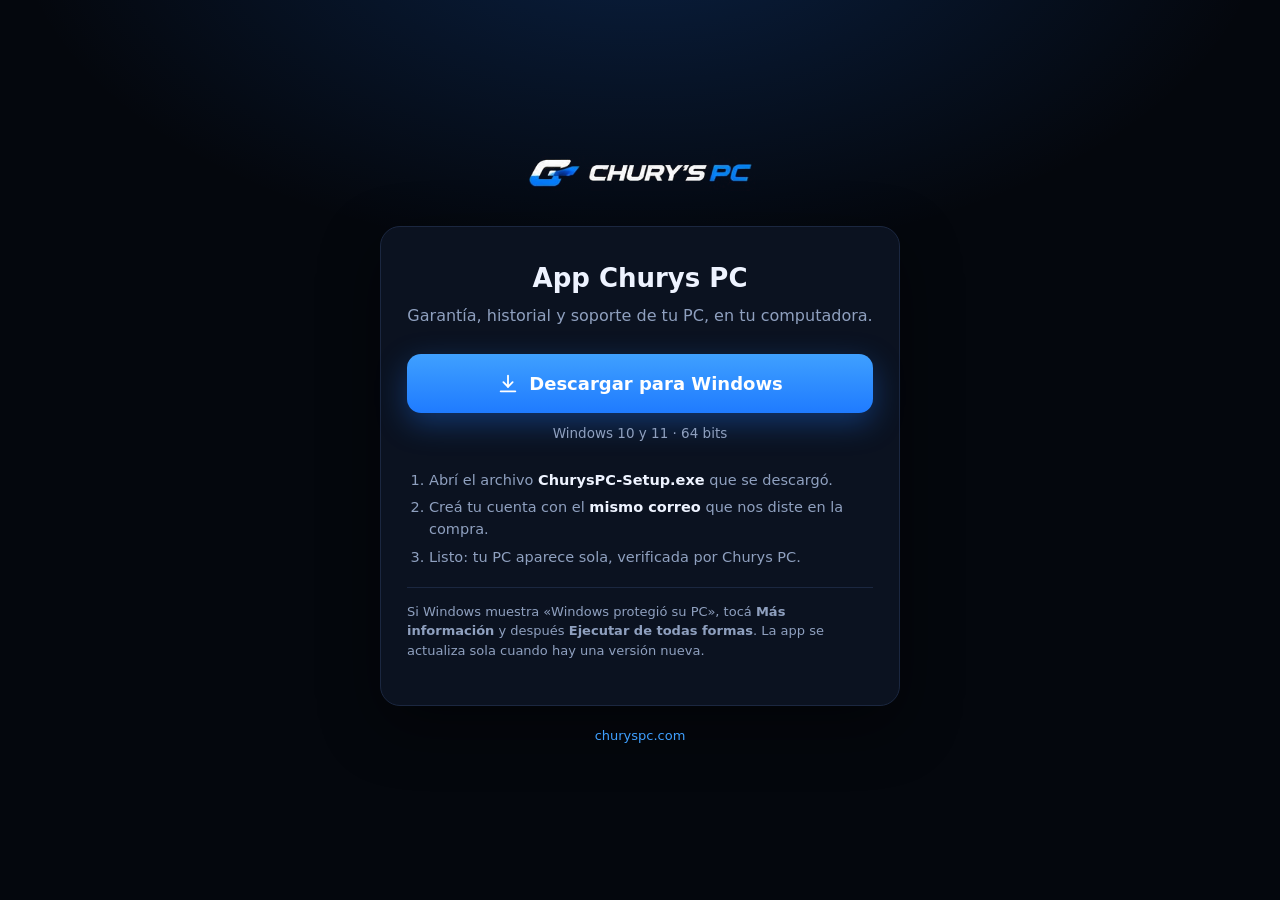
==== docs/index.html @ 482cc327 "Pagina de descarga del instalador (GitHub Pages, carpeta docs) Co-Authored-By: Claude Opus 5.5 <nore" ====
<!doctype html>
<html lang="es">
<head>
<meta charset="utf-8">
<meta name="viewport" content="width=device-width, initial-scale=1">
<title>Descargar Churys PC</title>
<meta name="description" content="Descargá la app Churys PC para Windows: garantía, historial y soporte de tu PC.">
<link rel="icon" href="logo-g.png">
<style>
  :root { --bg: #04070d; --card: #0b1220; --line: #1b2740; --text: #eef3ff; --muted: #8fa0bf; --acc: #1f7bff; --acc2: #3fa0ff; }
  * { box-sizing: border-box; }
  body { margin: 0; min-height: 100vh; display: flex; align-items: center; justify-content: center; padding: 24px 16px;
    background: radial-gradient(900px 500px at 50% -10%, rgba(31,123,255,.22), transparent 70%), var(--bg);
    color: var(--text); font: 16px/1.5 "Segoe UI", system-ui, -apple-system, Roboto, Arial, sans-serif; }
  main { width: 100%; max-width: 520px; text-align: center; }
  .logo { mix-blend-mode: lighten; width: 230px; max-width: 70%; height: auto; margin-bottom: 28px; }
  .card { background: var(--card); border: 1px solid var(--line); border-radius: 20px; padding: 32px 26px; box-shadow: 0 20px 60px rgba(0,0,0,.45); }
  h1 { font-size: 26px; margin: 0 0 6px; }
  .sub { color: var(--muted); margin: 0 0 26px; }
  .btn { display: inline-flex; align-items: center; gap: 10px; justify-content: center; width: 100%; padding: 16px 20px; border-radius: 14px;
    background: linear-gradient(180deg, var(--acc2), var(--acc)); color: #fff; font-weight: 700; font-size: 18px; text-decoration: none;
    box-shadow: 0 10px 30px rgba(31,123,255,.35); transition: transform .15s, box-shadow .15s; }
  .btn:hover { transform: translateY(-1px); box-shadow: 0 14px 36px rgba(31,123,255,.5); }
  .btn svg { width: 22px; height: 22px; }
  .meta { color: var(--muted); font-size: 13.5px; margin-top: 10px; min-height: 20px; }
  .movil { display: none; background: rgba(255,190,60,.1); border: 1px solid rgba(255,190,60,.4); border-radius: 12px; padding: 12px 14px; margin-bottom: 18px; font-size: 14.5px; }
  .es-movil .movil { display: block; }
  ol { text-align: left; color: var(--muted); padding-left: 22px; margin: 26px 0 0; font-size: 14.5px; }
  ol li { margin: 6px 0; }
  ol b { color: var(--text); }
  .nota { margin-top: 18px; text-align: left; font-size: 13px; color: var(--muted); border-top: 1px solid var(--line); padding-top: 14px; }
  footer { margin-top: 20px; color: var(--muted); font-size: 13px; }
  footer a { color: var(--acc2); text-decoration: none; }
</style>
</head>
<body>
<main>
  <img class="logo" src="logo.png" alt="CHURY'S PC">
  <div class="card">
    <h1>App Churys PC</h1>
    <p class="sub">Garantía, historial y soporte de tu PC, en tu computadora.</p>
    <div class="movil">Esta app es para <b>PC con Windows</b>. Abrí este link desde tu computadora para instalarla.</div>
    <a class="btn" id="bajar" href="https://github.com/churys-pc/churys-pc/releases/latest/download/ChurysPC-Setup.exe">
      <svg viewBox="0 0 24 24" fill="none" stroke="currentColor" stroke-width="2" stroke-linecap="round" stroke-linejoin="round"><path d="M12 3v12"/><path d="M7 10l5 5 5-5"/><path d="M4 20h16"/></svg>
      Descargar para Windows
    </a>
    <div class="meta" id="meta">Windows 10 y 11 · 64 bits</div>
    <ol>
      <li>Abrí el archivo <b>ChurysPC-Setup.exe</b> que se descargó.</li>
      <li>Creá tu cuenta con el <b>mismo correo</b> que nos diste en la compra.</li>
      <li>Listo: tu PC aparece sola, verificada por Churys PC.</li>
    </ol>
    <p class="nota">Si Windows muestra «Windows protegió su PC», tocá <b>Más información</b> y después <b>Ejecutar de todas formas</b>. La app se actualiza sola cuando hay una versión nueva.</p>
  </div>
  <footer><a href="https://churyspc.com">churyspc.com</a></footer>
</main>
<script>
  // en el celular: aviso de que la app es para Windows
  if (/Android|iPhone|iPad|iPod/i.test(navigator.userAgent)) document.body.classList.add('es-movil');
  // versión y tamaño de la última publicación (si GitHub no responde, queda el texto por defecto)
  fetch('https://api.github.com/repos/churys-pc/churys-pc/releases/latest')
    .then(r => r.ok ? r.json() : null)
    .then(rel => {
      const a = rel && (rel.assets || []).find(x => x.name === 'ChurysPC-Setup.exe');
      if (a) document.getElementById('meta').textContent = 'Versión ' + rel.tag_name.replace(/^v/, '') + ' · ' + Math.round(a.size / 1048576) + ' MB · Windows 10 y 11 · 64 bits';
    })
    .catch(() => {});
</script>
</body>
</html>
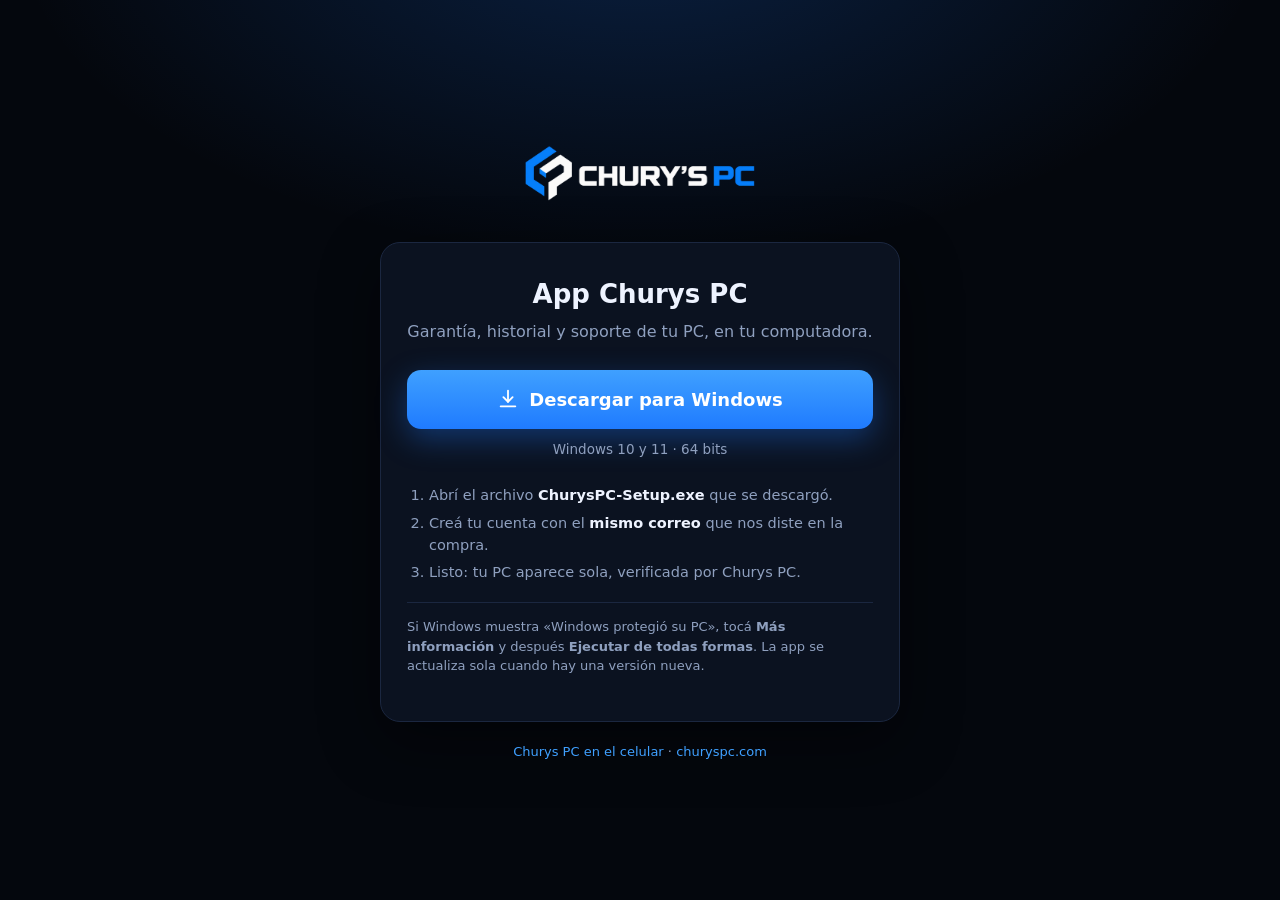
==== commit 2da0c658: "Pagina de descarga: index.html" ====
--- a/docs/index.html
+++ b/docs/index.html
@@ -1,70 +1,71 @@
-<!doctype html>
-<html lang="es">
-<head>
-<meta charset="utf-8">
-<meta name="viewport" content="width=device-width, initial-scale=1">
-<title>Descargar Churys PC</title>
-<meta name="description" content="Descargá la app Churys PC para Windows: garantía, historial y soporte de tu PC.">
-<link rel="icon" href="logo-g.png">
-<style>
-  :root { --bg: #04070d; --card: #0b1220; --line: #1b2740; --text: #eef3ff; --muted: #8fa0bf; --acc: #1f7bff; --acc2: #3fa0ff; }
-  * { box-sizing: border-box; }
-  body { margin: 0; min-height: 100vh; display: flex; align-items: center; justify-content: center; padding: 24px 16px;
-    background: radial-gradient(900px 500px at 50% -10%, rgba(31,123,255,.22), transparent 70%), var(--bg);
-    color: var(--text); font: 16px/1.5 "Segoe UI", system-ui, -apple-system, Roboto, Arial, sans-serif; }
-  main { width: 100%; max-width: 520px; text-align: center; }
-  .logo { mix-blend-mode: lighten; width: 230px; max-width: 70%; height: auto; margin-bottom: 28px; }
-  .card { background: var(--card); border: 1px solid var(--line); border-radius: 20px; padding: 32px 26px; box-shadow: 0 20px 60px rgba(0,0,0,.45); }
-  h1 { font-size: 26px; margin: 0 0 6px; }
-  .sub { color: var(--muted); margin: 0 0 26px; }
-  .btn { display: inline-flex; align-items: center; gap: 10px; justify-content: center; width: 100%; padding: 16px 20px; border-radius: 14px;
-    background: linear-gradient(180deg, var(--acc2), var(--acc)); color: #fff; font-weight: 700; font-size: 18px; text-decoration: none;
-    box-shadow: 0 10px 30px rgba(31,123,255,.35); transition: transform .15s, box-shadow .15s; }
-  .btn:hover { transform: translateY(-1px); box-shadow: 0 14px 36px rgba(31,123,255,.5); }
-  .btn svg { width: 22px; height: 22px; }
-  .meta { color: var(--muted); font-size: 13.5px; margin-top: 10px; min-height: 20px; }
-  .movil { display: none; background: rgba(255,190,60,.1); border: 1px solid rgba(255,190,60,.4); border-radius: 12px; padding: 12px 14px; margin-bottom: 18px; font-size: 14.5px; }
-  .es-movil .movil { display: block; }
-  ol { text-align: left; color: var(--muted); padding-left: 22px; margin: 26px 0 0; font-size: 14.5px; }
-  ol li { margin: 6px 0; }
-  ol b { color: var(--text); }
-  .nota { margin-top: 18px; text-align: left; font-size: 13px; color: var(--muted); border-top: 1px solid var(--line); padding-top: 14px; }
-  footer { margin-top: 20px; color: var(--muted); font-size: 13px; }
-  footer a { color: var(--acc2); text-decoration: none; }
-</style>
-</head>
-<body>
-<main>
-  <img class="logo" src="logo.png" alt="CHURY'S PC">
-  <div class="card">
-    <h1>App Churys PC</h1>
-    <p class="sub">Garantía, historial y soporte de tu PC, en tu computadora.</p>
-    <div class="movil">Esta app es para <b>PC con Windows</b>. Abrí este link desde tu computadora para instalarla.</div>
-    <a class="btn" id="bajar" href="https://github.com/churys-pc/churys-pc/releases/latest/download/ChurysPC-Setup.exe">
-      <svg viewBox="0 0 24 24" fill="none" stroke="currentColor" stroke-width="2" stroke-linecap="round" stroke-linejoin="round"><path d="M12 3v12"/><path d="M7 10l5 5 5-5"/><path d="M4 20h16"/></svg>
-      Descargar para Windows
-    </a>
-    <div class="meta" id="meta">Windows 10 y 11 · 64 bits</div>
-    <ol>
-      <li>Abrí el archivo <b>ChurysPC-Setup.exe</b> que se descargó.</li>
-      <li>Creá tu cuenta con el <b>mismo correo</b> que nos diste en la compra.</li>
-      <li>Listo: tu PC aparece sola, verificada por Churys PC.</li>
-    </ol>
-    <p class="nota">Si Windows muestra «Windows protegió su PC», tocá <b>Más información</b> y después <b>Ejecutar de todas formas</b>. La app se actualiza sola cuando hay una versión nueva.</p>
-  </div>
-  <footer><a href="https://churyspc.com">churyspc.com</a></footer>
-</main>
-<script>
-  // en el celular: aviso de que la app es para Windows
-  if (/Android|iPhone|iPad|iPod/i.test(navigator.userAgent)) document.body.classList.add('es-movil');
-  // versión y tamaño de la última publicación (si GitHub no responde, queda el texto por defecto)
-  fetch('https://api.github.com/repos/churys-pc/churys-pc/releases/latest')
-    .then(r => r.ok ? r.json() : null)
-    .then(rel => {
-      const a = rel && (rel.assets || []).find(x => x.name === 'ChurysPC-Setup.exe');
-      if (a) document.getElementById('meta').textContent = 'Versión ' + rel.tag_name.replace(/^v/, '') + ' · ' + Math.round(a.size / 1048576) + ' MB · Windows 10 y 11 · 64 bits';
-    })
-    .catch(() => {});
-</script>
-</body>
-</html>
+<!doctype html>
+<html lang="es">
+<head>
+<meta charset="utf-8">
+<meta name="viewport" content="width=device-width, initial-scale=1">
+<title>Descargar Churys PC</title>
+<meta name="description" content="Descargá la app Churys PC para Windows: garantía, historial y soporte de tu PC.">
+<link rel="icon" href="logo-g.png">
+<style>
+  :root { --bg: #04070d; --card: #0b1220; --line: #1b2740; --text: #eef3ff; --muted: #8fa0bf; --acc: #1f7bff; --acc2: #3fa0ff; }
+  * { box-sizing: border-box; }
+  body { margin: 0; min-height: 100vh; display: flex; align-items: center; justify-content: center; padding: 24px 16px;
+    background: radial-gradient(900px 500px at 50% -10%, rgba(31,123,255,.22), transparent 70%), var(--bg);
+    color: var(--text); font: 16px/1.5 "Segoe UI", system-ui, -apple-system, Roboto, Arial, sans-serif; }
+  main { width: 100%; max-width: 520px; text-align: center; }
+  .logo { mix-blend-mode: lighten; width: 230px; max-width: 70%; height: auto; margin-bottom: 28px; }
+  .card { background: var(--card); border: 1px solid var(--line); border-radius: 20px; padding: 32px 26px; box-shadow: 0 20px 60px rgba(0,0,0,.45); }
+  h1 { font-size: 26px; margin: 0 0 6px; }
+  .sub { color: var(--muted); margin: 0 0 26px; }
+  .btn { display: inline-flex; align-items: center; gap: 10px; justify-content: center; width: 100%; padding: 16px 20px; border-radius: 14px;
+    background: linear-gradient(180deg, var(--acc2), var(--acc)); color: #fff; font-weight: 700; font-size: 18px; text-decoration: none;
+    box-shadow: 0 10px 30px rgba(31,123,255,.35); transition: transform .15s, box-shadow .15s; }
+  .btn:hover { transform: translateY(-1px); box-shadow: 0 14px 36px rgba(31,123,255,.5); }
+  .btn svg { width: 22px; height: 22px; }
+  .meta { color: var(--muted); font-size: 13.5px; margin-top: 10px; min-height: 20px; }
+  .movil { display: none; background: rgba(255,190,60,.1); border: 1px solid rgba(255,190,60,.4); border-radius: 12px; padding: 12px 14px; margin-bottom: 18px; font-size: 14.5px; }
+  .es-movil .movil { display: block; }
+  .btn-cel { display: inline-block; margin-top: 10px; padding: 10px 14px; border-radius: 10px; background: #1f7bff; color: #fff; font-weight: 700; text-decoration: none; }
+  ol { text-align: left; color: var(--muted); padding-left: 22px; margin: 26px 0 0; font-size: 14.5px; }
+  ol li { margin: 6px 0; }
+  ol b { color: var(--text); }
+  .nota { margin-top: 18px; text-align: left; font-size: 13px; color: var(--muted); border-top: 1px solid var(--line); padding-top: 14px; }
+  footer { margin-top: 20px; color: var(--muted); font-size: 13px; }
+  footer a { color: var(--acc2); text-decoration: none; }
+</style>
+</head>
+<body>
+<main>
+  <img class="logo" src="logo.png" alt="CHURY'S PC">
+  <div class="card">
+    <h1>App Churys PC</h1>
+    <p class="sub">Garantía, historial y soporte de tu PC, en tu computadora.</p>
+    <div class="movil">Esta app es para <b>PC con Windows</b>: abrí este link desde tu computadora para instalarla.<br><a class="btn-cel" href="app/">📱 Abrir Churys PC en el celular</a></div>
+    <a class="btn" id="bajar" href="https://github.com/churys-pc/churys-pc/releases/latest/download/ChurysPC-Setup.exe">
+      <svg viewBox="0 0 24 24" fill="none" stroke="currentColor" stroke-width="2" stroke-linecap="round" stroke-linejoin="round"><path d="M12 3v12"/><path d="M7 10l5 5 5-5"/><path d="M4 20h16"/></svg>
+      Descargar para Windows
+    </a>
+    <div class="meta" id="meta">Windows 10 y 11 · 64 bits</div>
+    <ol>
+      <li>Abrí el archivo <b>ChurysPC-Setup.exe</b> que se descargó.</li>
+      <li>Creá tu cuenta con el <b>mismo correo</b> que nos diste en la compra.</li>
+      <li>Listo: tu PC aparece sola, verificada por Churys PC.</li>
+    </ol>
+    <p class="nota">Si Windows muestra «Windows protegió su PC», tocá <b>Más información</b> y después <b>Ejecutar de todas formas</b>. La app se actualiza sola cuando hay una versión nueva.</p>
+  </div>
+  <footer><a href="app/">Churys PC en el celular</a> · <a href="https://churyspc.com">churyspc.com</a></footer>
+</main>
+<script>
+  // en el celular: aviso de que la app es para Windows
+  if (/Android|iPhone|iPad|iPod/i.test(navigator.userAgent)) document.body.classList.add('es-movil');
+  // versión y tamaño de la última publicación (si GitHub no responde, queda el texto por defecto)
+  fetch('https://api.github.com/repos/churys-pc/churys-pc/releases/latest')
+    .then(r => r.ok ? r.json() : null)
+    .then(rel => {
+      const a = rel && (rel.assets || []).find(x => x.name === 'ChurysPC-Setup.exe');
+      if (a) document.getElementById('meta').textContent = 'Versión ' + rel.tag_name.replace(/^v/, '') + ' · ' + Math.round(a.size / 1048576) + ' MB · Windows 10 y 11 · 64 bits';
+    })
+    .catch(() => {});
+</script>
+</body>
+</html>
